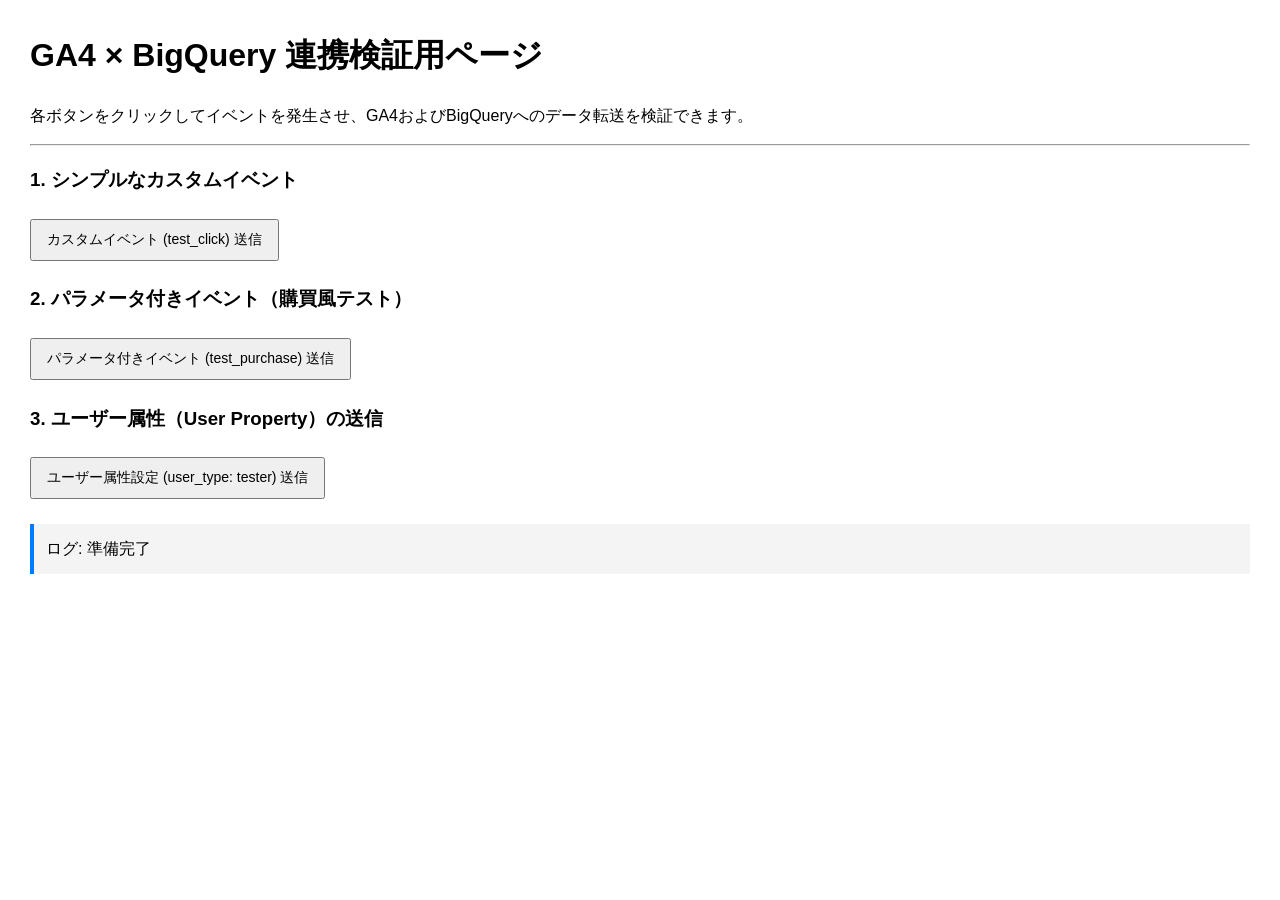
==== index.html @ 8777e342 "Update Google Tag ID in index.html" ====
<!DOCTYPE html>
<html lang="ja">
<head>
  <meta charset="UTF-8">
  <meta name="viewport" content="width=device-width, initial-scale=1.0">
  <title>GA4 x BigQuery 連携検証用ページ</title>

<!-- Google tag (gtag.js) -->
<script async src="https://www.googletagmanager.com/gtag/js?id=G-9L83DMP0XM"></script>
<script>
  window.dataLayer = window.dataLayer || [];
  function gtag(){dataLayer.push(arguments);}
  gtag('js', new Date());

  gtag('config', 'G-9L83DMP0XM');
</script>
  
  <style>
    body { font-family: sans-serif; margin: 30px; line-height: 1.6; }
    button { padding: 10px 15px; margin: 5px 0; font-size: 14px; cursor: pointer; }
    #log { margin-top: 20px; padding: 12px; background: #f4f4f4; border-left: 4px solid #007bff; }
  </style>
</head>
<body>
  <h1>GA4 × BigQuery 連携検証用ページ</h1>
  <p>各ボタンをクリックしてイベントを発生させ、GA4およびBigQueryへのデータ転送を検証できます。</p>

  <hr>

  <h3>1. シンプルなカスタムイベント</h3>
  <button id="btn-custom">カスタムイベント (test_click) 送信</button>

  <h3>2. パラメータ付きイベント（購買風テスト）</h3>
  <button id="btn-param">パラメータ付きイベント (test_purchase) 送信</button>

  <h3>3. ユーザー属性（User Property）の送信</h3>
  <button id="btn-user-prop">ユーザー属性設定 (user_type: tester) 送信</button>

  <div id="log">ログ: 準備完了</div>

  <script>
    function setLog(msg) {
      document.getElementById('log').innerText = '送信ログ: ' + msg + ' (' + new Date().toLocaleTimeString() + ')';
    }

    // 1. カスタムイベント
    document.getElementById('btn-custom').addEventListener('click', function() {
      gtag('event', 'test_click', {
        'button_name': 'test_custom_button',
        'page_type': 'verification_page'
      });
      setLog('カスタムイベント (test_click) を送信しました');
    });

    // 2. パラメータ付きイベント
    document.getElementById('btn-param').addEventListener('click', function() {
      gtag('event', 'test_purchase', {
        'transaction_id': 'T_' + Math.floor(Math.random() * 1000000),
        'value': 1500,
        'currency': 'JPY',
        'item_name': '検証用サンプルアイテム'
      });
      setLog('パラメータ付きイベント (test_purchase) を送信しました');
    });

    // 3. ユーザー属性の設定
    document.getElementById('btn-user-prop').addEventListener('click', function() {
      gtag('set', 'user_properties', {
        'user_type': 'tester',
        'test_group': 'group_a'
      });
      gtag('event', 'user_profile_updated');
      setLog('ユーザー属性 (user_type: tester) を設定してイベントを送信しました');
    });
  </script>
</body>
</html>
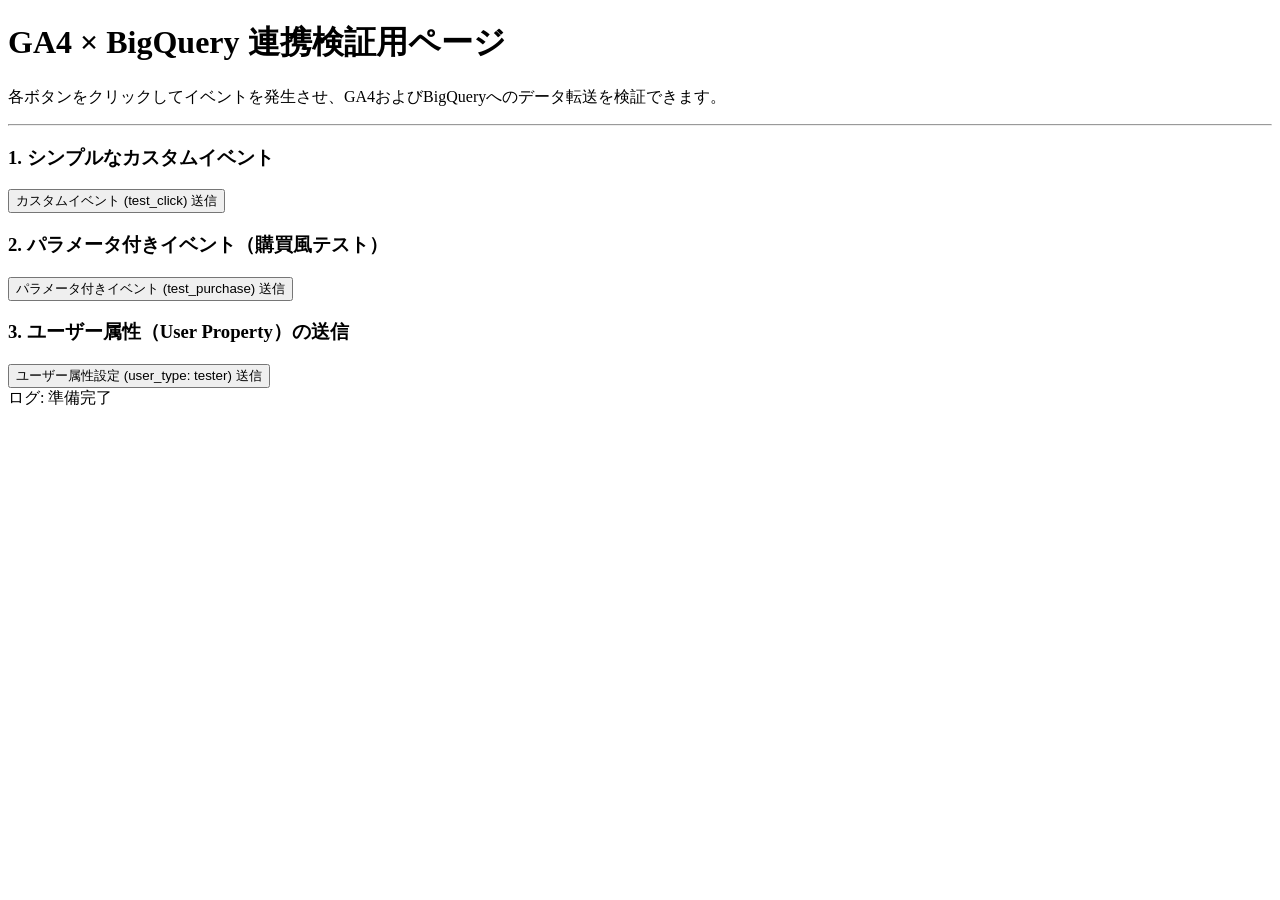
==== commit 8b49f82a: "Link external stylesheet and remove inline styles Removed inline styles and linked external styleshe" ====
--- a/index.html
+++ b/index.html
@@ -15,11 +15,8 @@
   gtag('config', 'G-9L83DMP0XM');
 </script>
   
-  <style>
-    body { font-family: sans-serif; margin: 30px; line-height: 1.6; }
-    button { padding: 10px 15px; margin: 5px 0; font-size: 14px; cursor: pointer; }
-    #log { margin-top: 20px; padding: 12px; background: #f4f4f4; border-left: 4px solid #007bff; }
-  </style>
+<link rel="stylesheet" href="style.css">
+  
 </head>
 <body>
   <h1>GA4 × BigQuery 連携検証用ページ</h1>
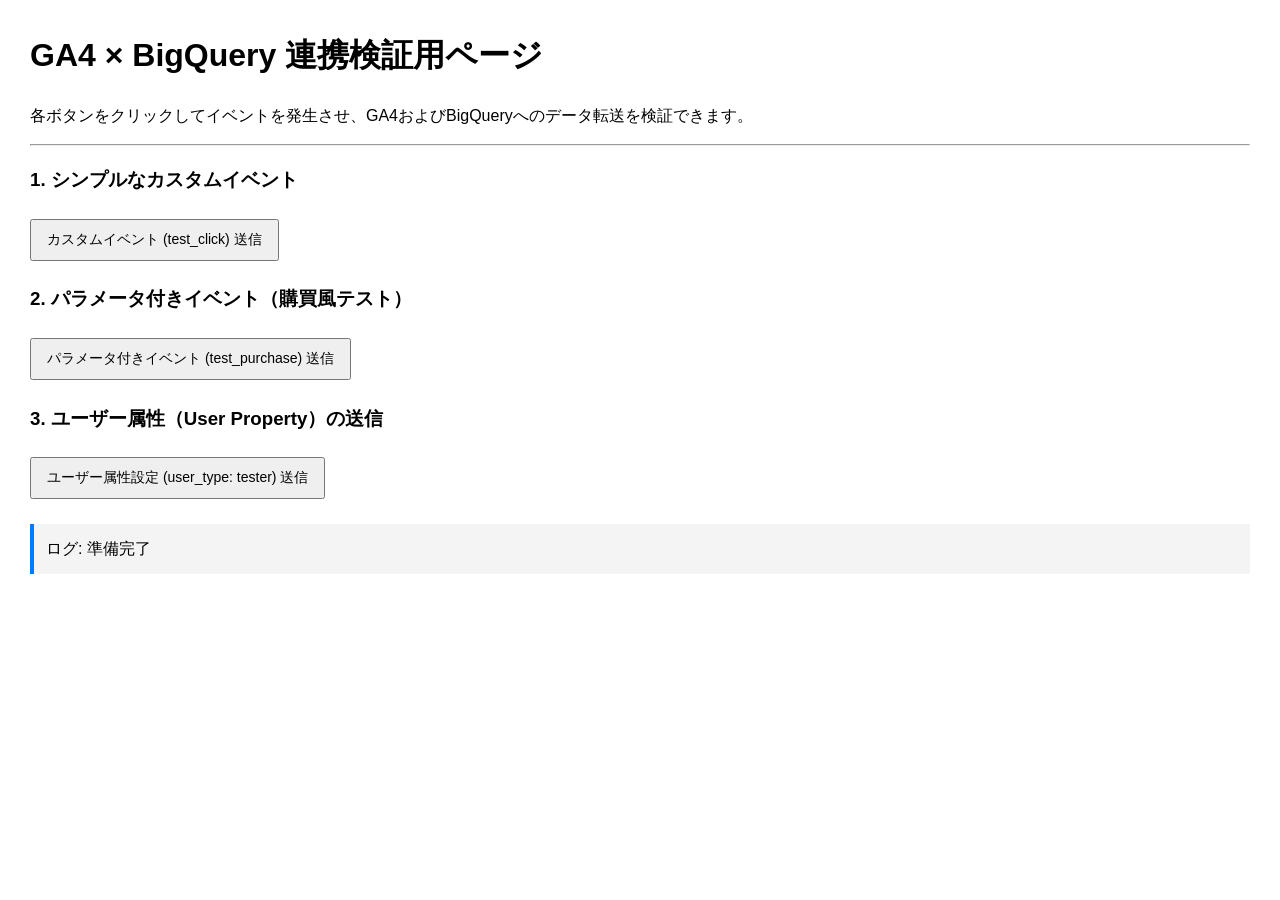
==== commit 58923684: "Fix typo in stylesheet link" ====
--- a/index.html
+++ b/index.html
@@ -15,7 +15,7 @@
   gtag('config', 'G-9L83DMP0XM');
 </script>
   
-<link rel="stylesheet" href="style.css">
+<link rel="stylesheet" href="stye.css">
   
 </head>
 <body>
@@ -34,41 +34,5 @@
   <button id="btn-user-prop">ユーザー属性設定 (user_type: tester) 送信</button>
 
   <div id="log">ログ: 準備完了</div>
-
-  <script>
-    function setLog(msg) {
-      document.getElementById('log').innerText = '送信ログ: ' + msg + ' (' + new Date().toLocaleTimeString() + ')';
-    }
-
-    // 1. カスタムイベント
-    document.getElementById('btn-custom').addEventListener('click', function() {
-      gtag('event', 'test_click', {
-        'button_name': 'test_custom_button',
-        'page_type': 'verification_page'
-      });
-      setLog('カスタムイベント (test_click) を送信しました');
-    });
-
-    // 2. パラメータ付きイベント
-    document.getElementById('btn-param').addEventListener('click', function() {
-      gtag('event', 'test_purchase', {
-        'transaction_id': 'T_' + Math.floor(Math.random() * 1000000),
-        'value': 1500,
-        'currency': 'JPY',
-        'item_name': '検証用サンプルアイテム'
-      });
-      setLog('パラメータ付きイベント (test_purchase) を送信しました');
-    });
-
-    // 3. ユーザー属性の設定
-    document.getElementById('btn-user-prop').addEventListener('click', function() {
-      gtag('set', 'user_properties', {
-        'user_type': 'tester',
-        'test_group': 'group_a'
-      });
-      gtag('event', 'user_profile_updated');
-      setLog('ユーザー属性 (user_type: tester) を設定してイベントを送信しました');
-    });
-  </script>
+　<script src="main.js"></script>
 </body>
-</html>
--- a/stye.css
+++ b/stye.css
@@ -0,0 +1,3 @@
+body { font-family: sans-serif; margin: 30px; line-height: 1.6; }
+button { padding: 10px 15px; margin: 5px 0; font-size: 14px; cursor: pointer; }
+#log { margin-top: 20px; padding: 12px; background: #f4f4f4; border-left: 4px solid #007bff; }
